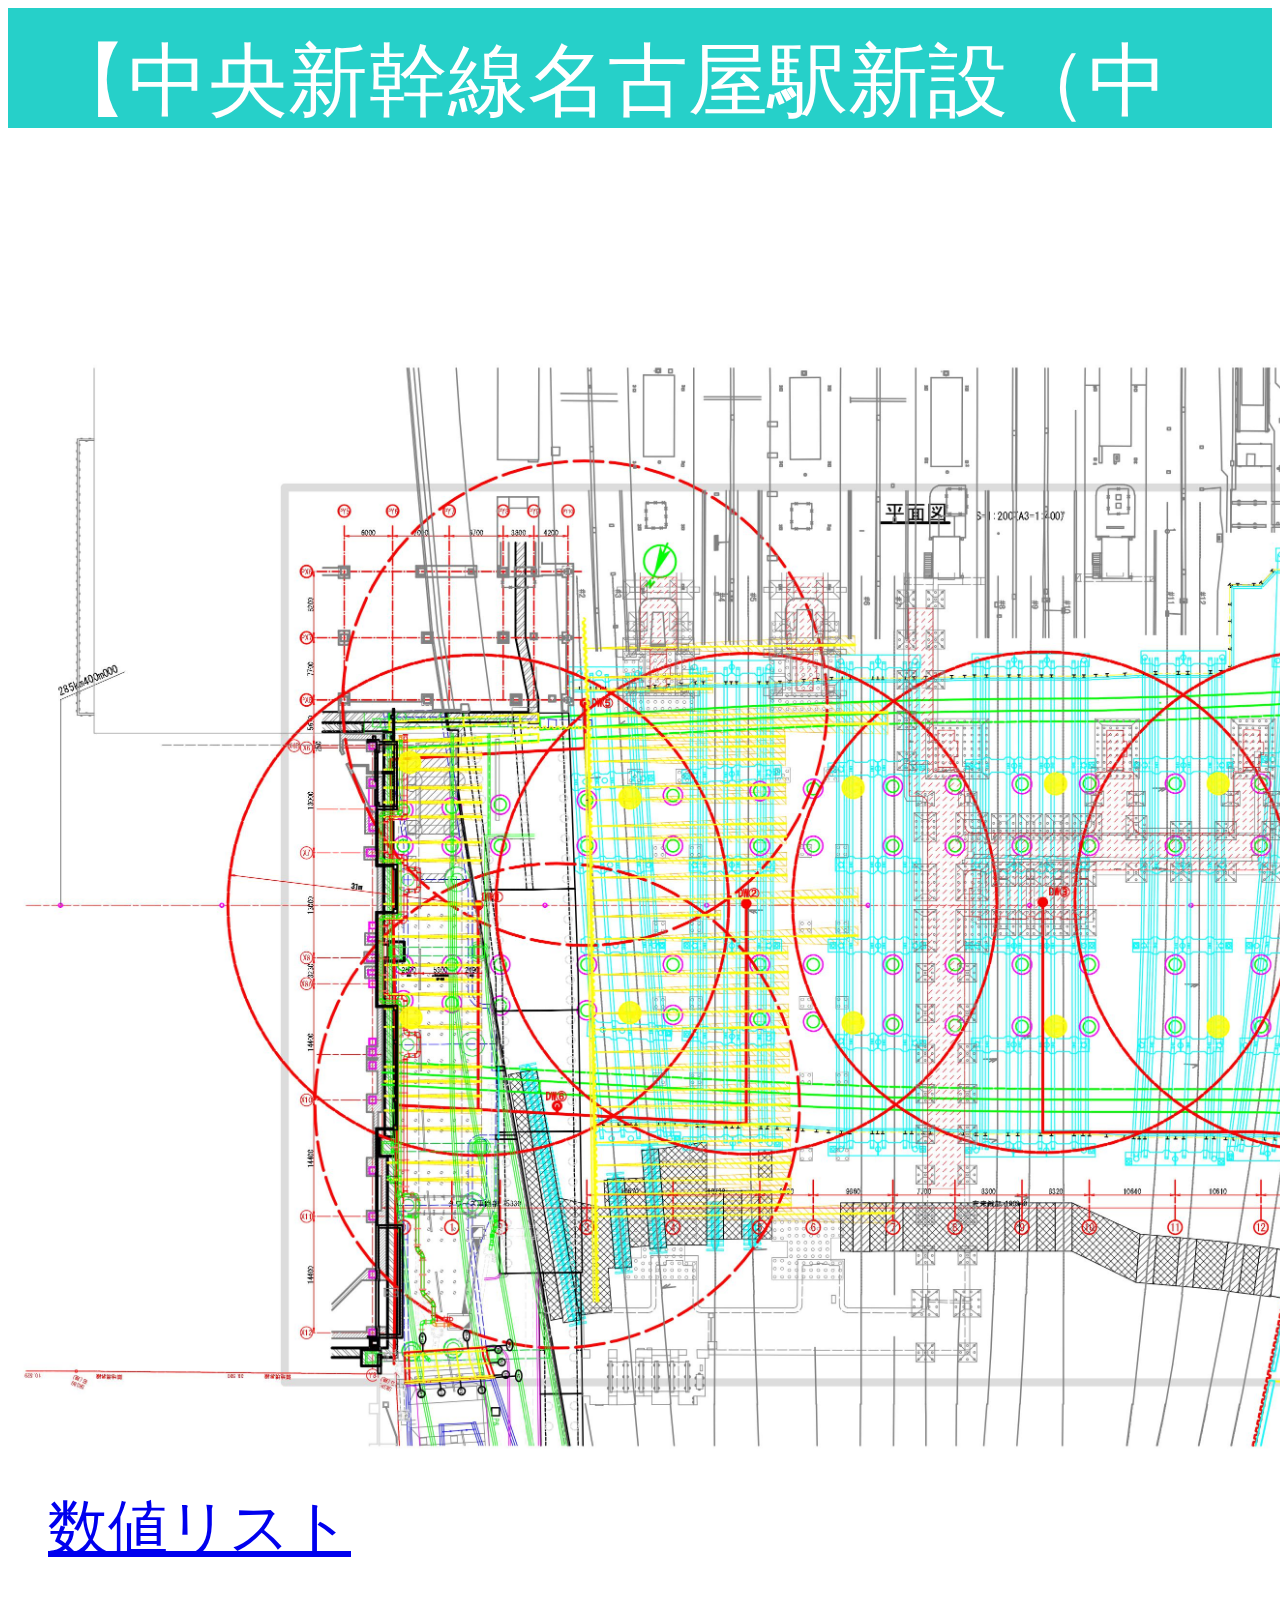
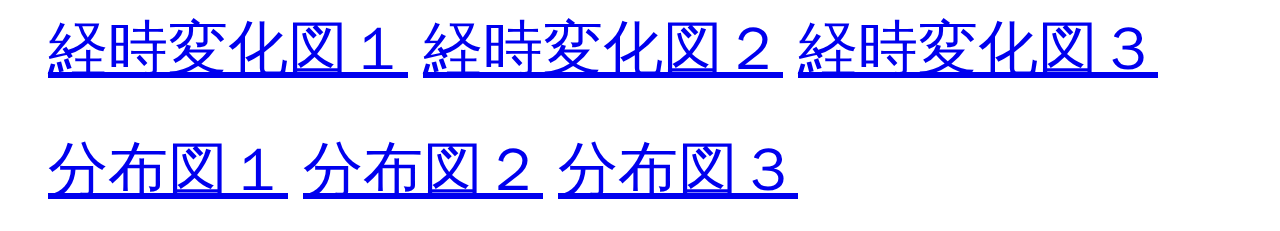
==== index.html @ 4d104124 "Update index.html" ====
<!DOCTYPE html>
<html>
  <head>
    <meta charset="utf-8">
    <title>名古屋駅計測結果閲覧</title>
    <link rel="stylesheet" href="stylesheet.css">
  </head>
  <body>
    <div class="header">
      <div class="header-logo">
        【中央新幹線名古屋駅新設（中央東工区）!】
      </div>
     
      <div class="main">
        <img src="0001.jpg"　width="1500" height="1200">
        <div class="main-tag1">
          <a href="http://127.0.0.1:8887/list.pdf#page=1"view=Fit>数値リスト</a>
        </div>
        <div class="main-tag2">
          <a href="http://127.0.0.1:8887/keiji1.pdf#page=1"view=Fit>経時変化図１</a>
          <a href="http://127.0.0.1:8887/keiji2.pdf#page=1"view=Fit>経時変化図２</a>
          <a href="http://127.0.0.1:8887/keiji3.pdf#page=1"view=Fit>経時変化図３</a>
        </div>
        <div class="main-tag3">
          <a href="http://127.0.0.1:8887/distr1.pdf#page=1"view=Fit>分布図１</a>
          <a href="http://127.0.0.1:8887/distr2.pdf#page=1"view=Fit>分布図２</a>
          <a href="http://127.0.0.1:8887/distr3.pdf#page=1"view=Fit>分布図３</a>
        </div>
      </div>
  </body>
</html>
---- stylesheet.css ----
body {
  font-family: "Avenir Next";
}

li {
  list-style: none;
}

.header {
  background-color: #26d0c9;
  color: #fff;
  height: 120px;
}

.header-logo {
  float: left;
  font-size: 80px;
  padding: 20px 40px;
}

.main-tag1 {
  float: left;
  font-size: 60px;
  padding: 20px 40px;
  color: #0000ff;

}

.main-tag2 {
  float: left;
  font-size: 60px;
  padding: 20px 40px;
  color: #ff0000;
}
.main-tag3 {
  float: left;
  font-size: 60px;
  padding: 20px 40px;
  color: #008000;
}
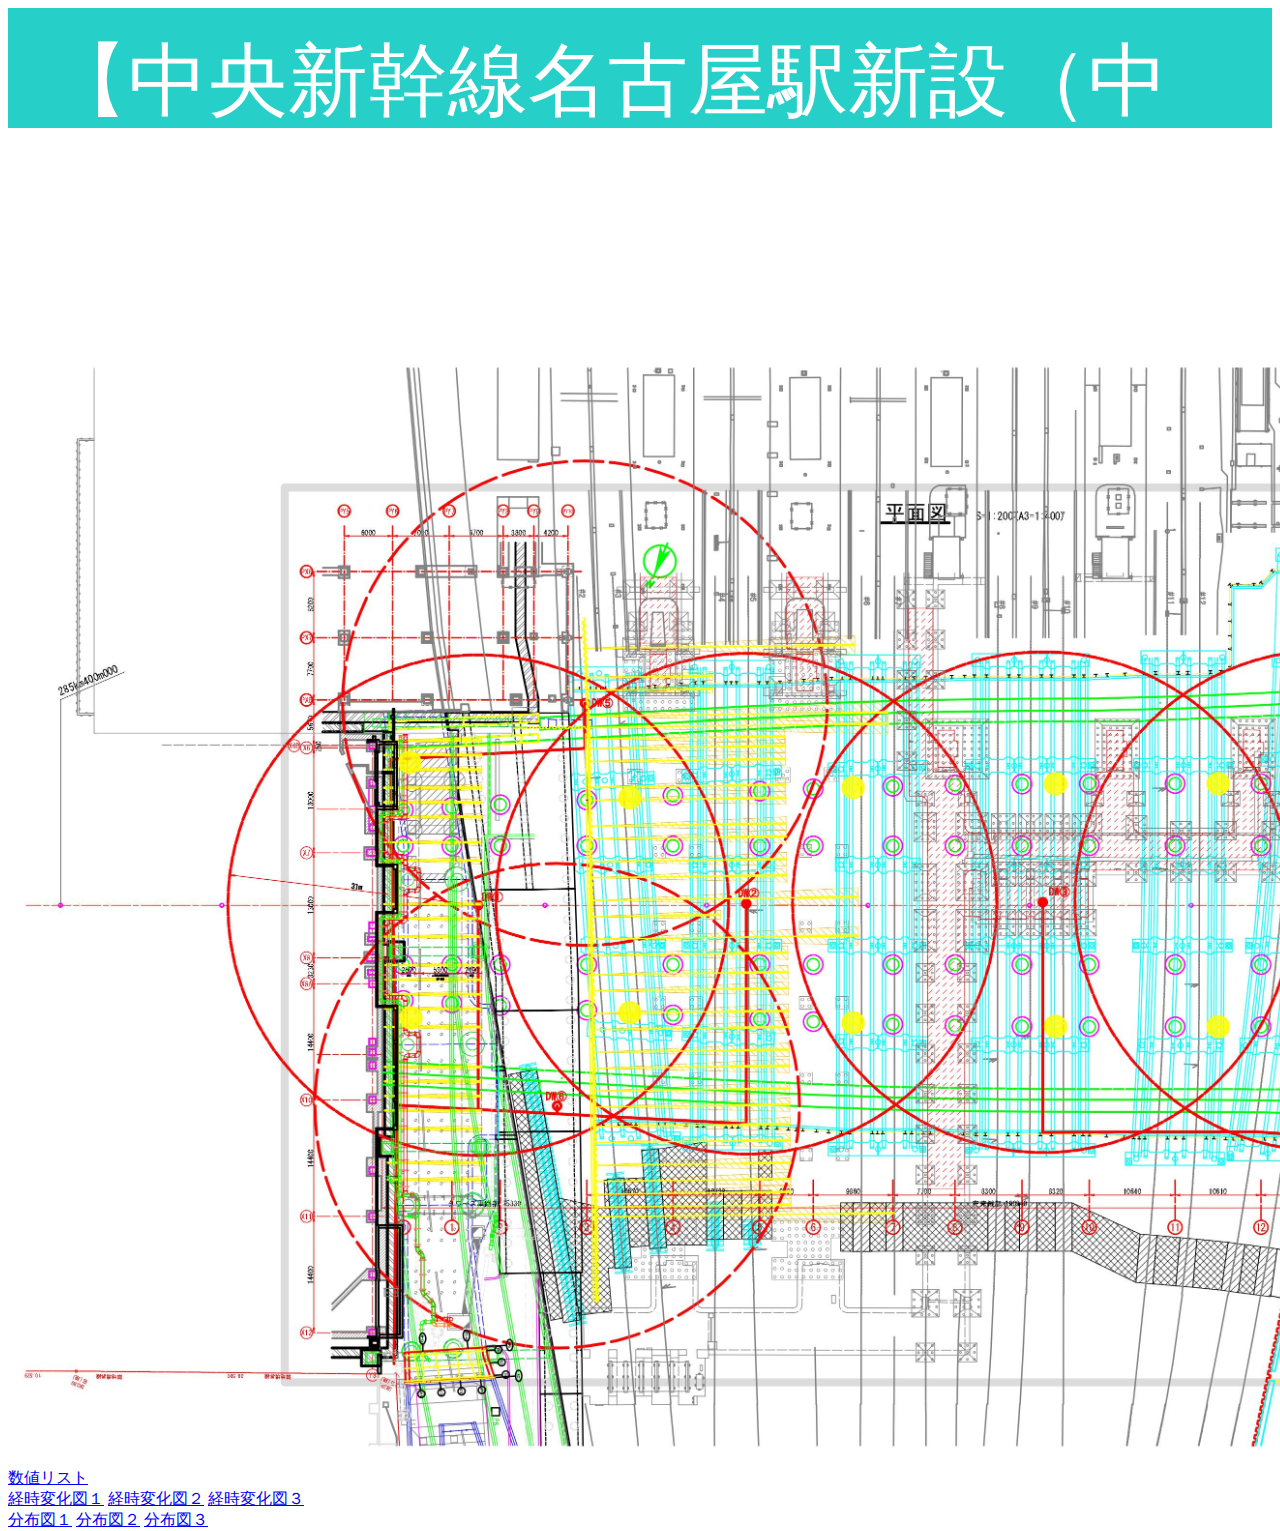
==== commit 35de26e0: "Update index.html" ====
--- a/index.html
+++ b/index.html
@@ -8,7 +8,7 @@
   <body>
     <div class="header">
       <div class="header-logo">
-        【中央新幹線名古屋駅新設（中央東工区）!】
+        【中央新幹線名古屋駅新設（中央東工区）】
       </div>
      
       <div class="main">
--- a/stylesheet.css
+++ b/stylesheet.css
@@ -18,23 +18,3 @@
   padding: 20px 40px;
 }
 
-.main-tag1 {
-  float: left;
-  font-size: 60px;
-  padding: 20px 40px;
-  color: #0000ff;
-
-}
-
-.main-tag2 {
-  float: left;
-  font-size: 60px;
-  padding: 20px 40px;
-  color: #ff0000;
-}
-.main-tag3 {
-  float: left;
-  font-size: 60px;
-  padding: 20px 40px;
-  color: #008000;
-}
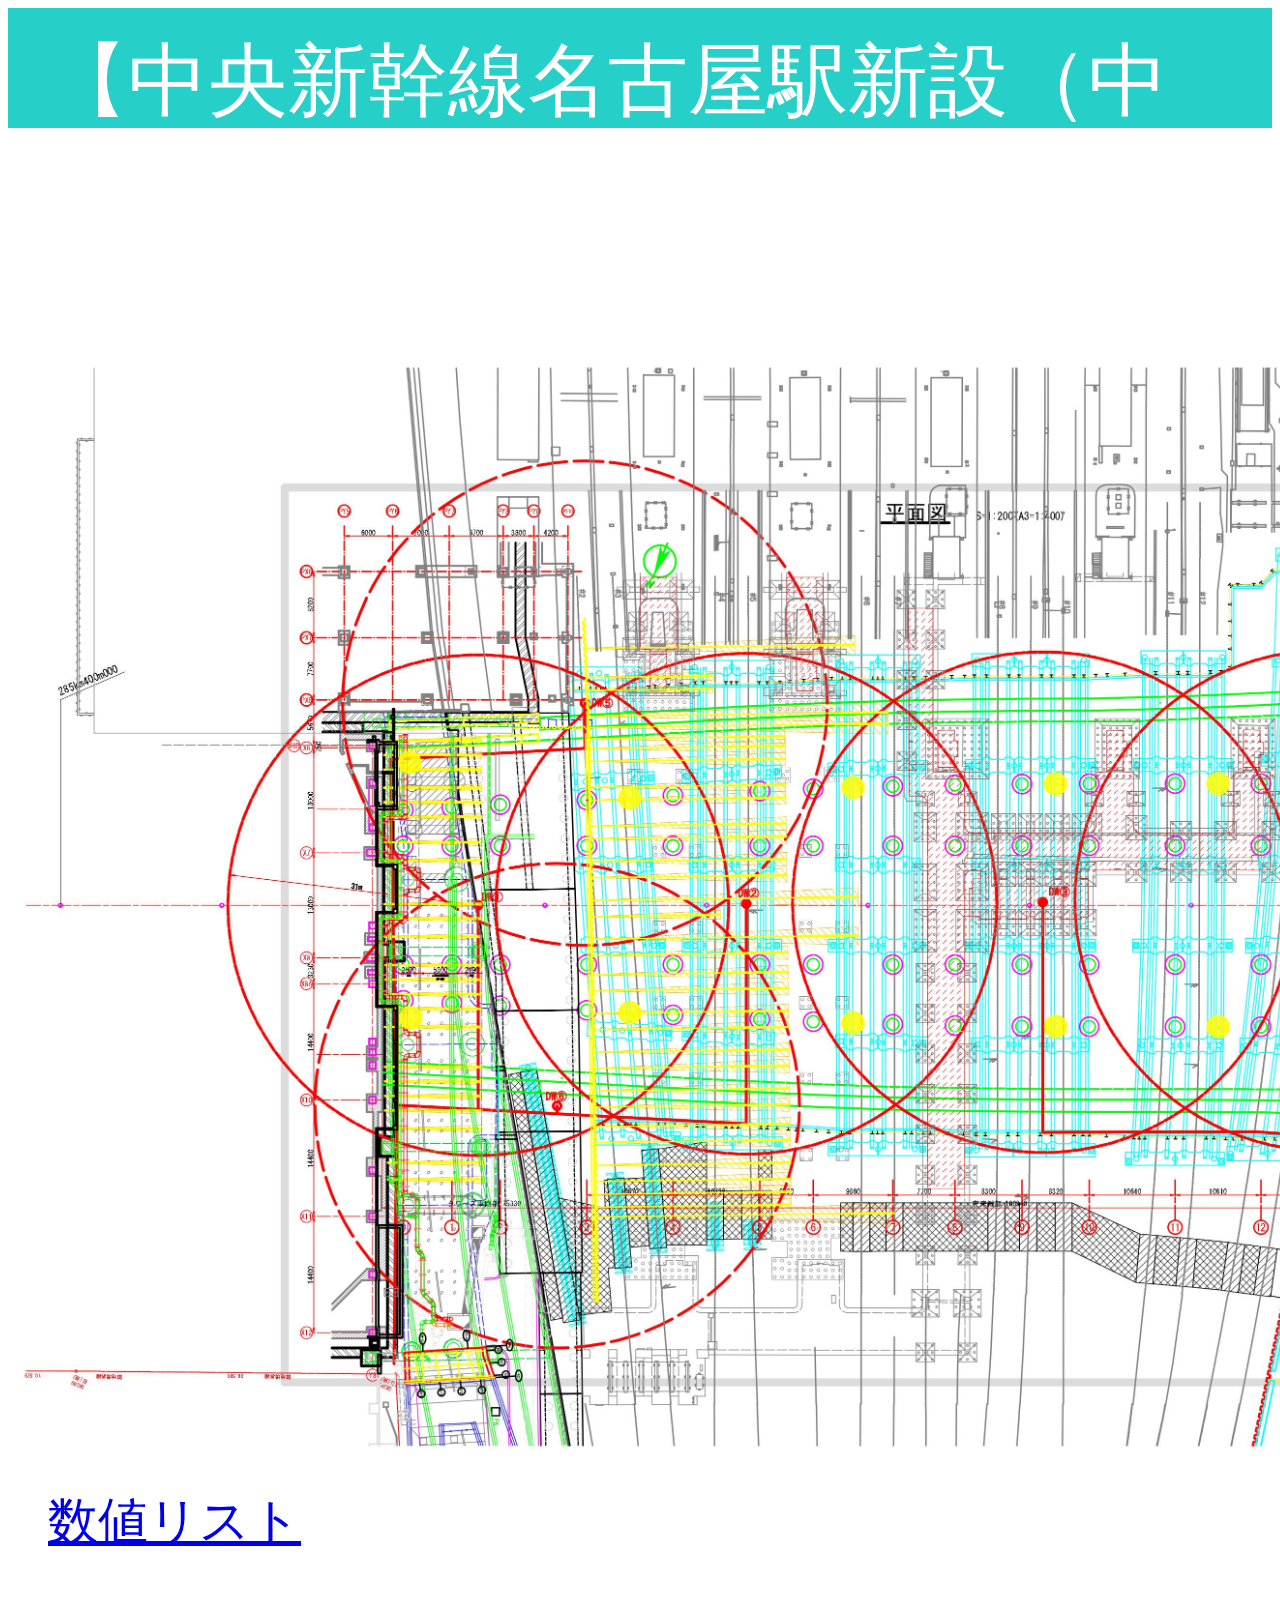
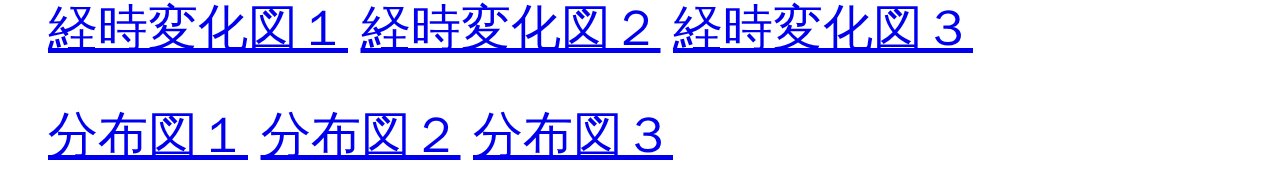
==== commit 508e3105: "Update index.html" ====
--- a/index.html
+++ b/index.html
@@ -14,17 +14,17 @@
       <div class="main">
         <img src="0001.jpg"　width="1500" height="1200">
         <div class="main-tag1">
-          <a href="http://127.0.0.1:8887/list.pdf#page=1"view=Fit>数値リスト</a>
+          <a href="http://127.0.0.1:8887/public/site/list.pdf#page=1"view=Fit>数値リスト</a>
         </div>
         <div class="main-tag2">
-          <a href="http://127.0.0.1:8887/keiji1.pdf#page=1"view=Fit>経時変化図１</a>
-          <a href="http://127.0.0.1:8887/keiji2.pdf#page=1"view=Fit>経時変化図２</a>
-          <a href="http://127.0.0.1:8887/keiji3.pdf#page=1"view=Fit>経時変化図３</a>
+          <a href="http://127.0.0.1:8887/public/site/keiji1.pdf#page=1"view=Fit>経時変化図１</a>
+          <a href="http://127.0.0.1:8887/public/site/keiji2.pdf#page=1"view=Fit>経時変化図２</a>
+          <a href="http://127.0.0.1:8887/public/site/keiji3.pdf#page=1"view=Fit>経時変化図３</a>
         </div>
         <div class="main-tag3">
-          <a href="http://127.0.0.1:8887/distr1.pdf#page=1"view=Fit>分布図１</a>
-          <a href="http://127.0.0.1:8887/distr2.pdf#page=1"view=Fit>分布図２</a>
-          <a href="http://127.0.0.1:8887/distr3.pdf#page=1"view=Fit>分布図３</a>
+          <a href="http://127.0.0.1:8887/public/site/distr1.pdf#page=1"view=Fit>分布図１</a>
+          <a href="http://127.0.0.1:8887/public/site/distr2.pdf#page=1"view=Fit>分布図２</a>
+          <a href="http://127.0.0.1:8887/public/site/distr3.pdf#page=1"view=Fit>分布図３</a>
         </div>
       </div>
   </body>
--- a/stylesheet.css
+++ b/stylesheet.css
@@ -1,9 +1,5 @@
 body {
   font-family: "Avenir Next";
-}
-
-li {
-  list-style: none;
 }
 
 .header {
@@ -18,3 +14,21 @@
   padding: 20px 40px;
 }
 
+.main-tag1 {
+  float : left;
+  font-size: 50px;
+  color: #0000FF;
+  padding: 20px 40px
+}
+.main-tag2 {
+  float : left;
+  font-size: 50px;
+  color: #FF0000;
+  padding: 20px 40px
+}
+.main-tag3 {
+  float : left;
+  font-size: 50px;
+  color: #00FF00;
+  padding: 20px 40px
+}
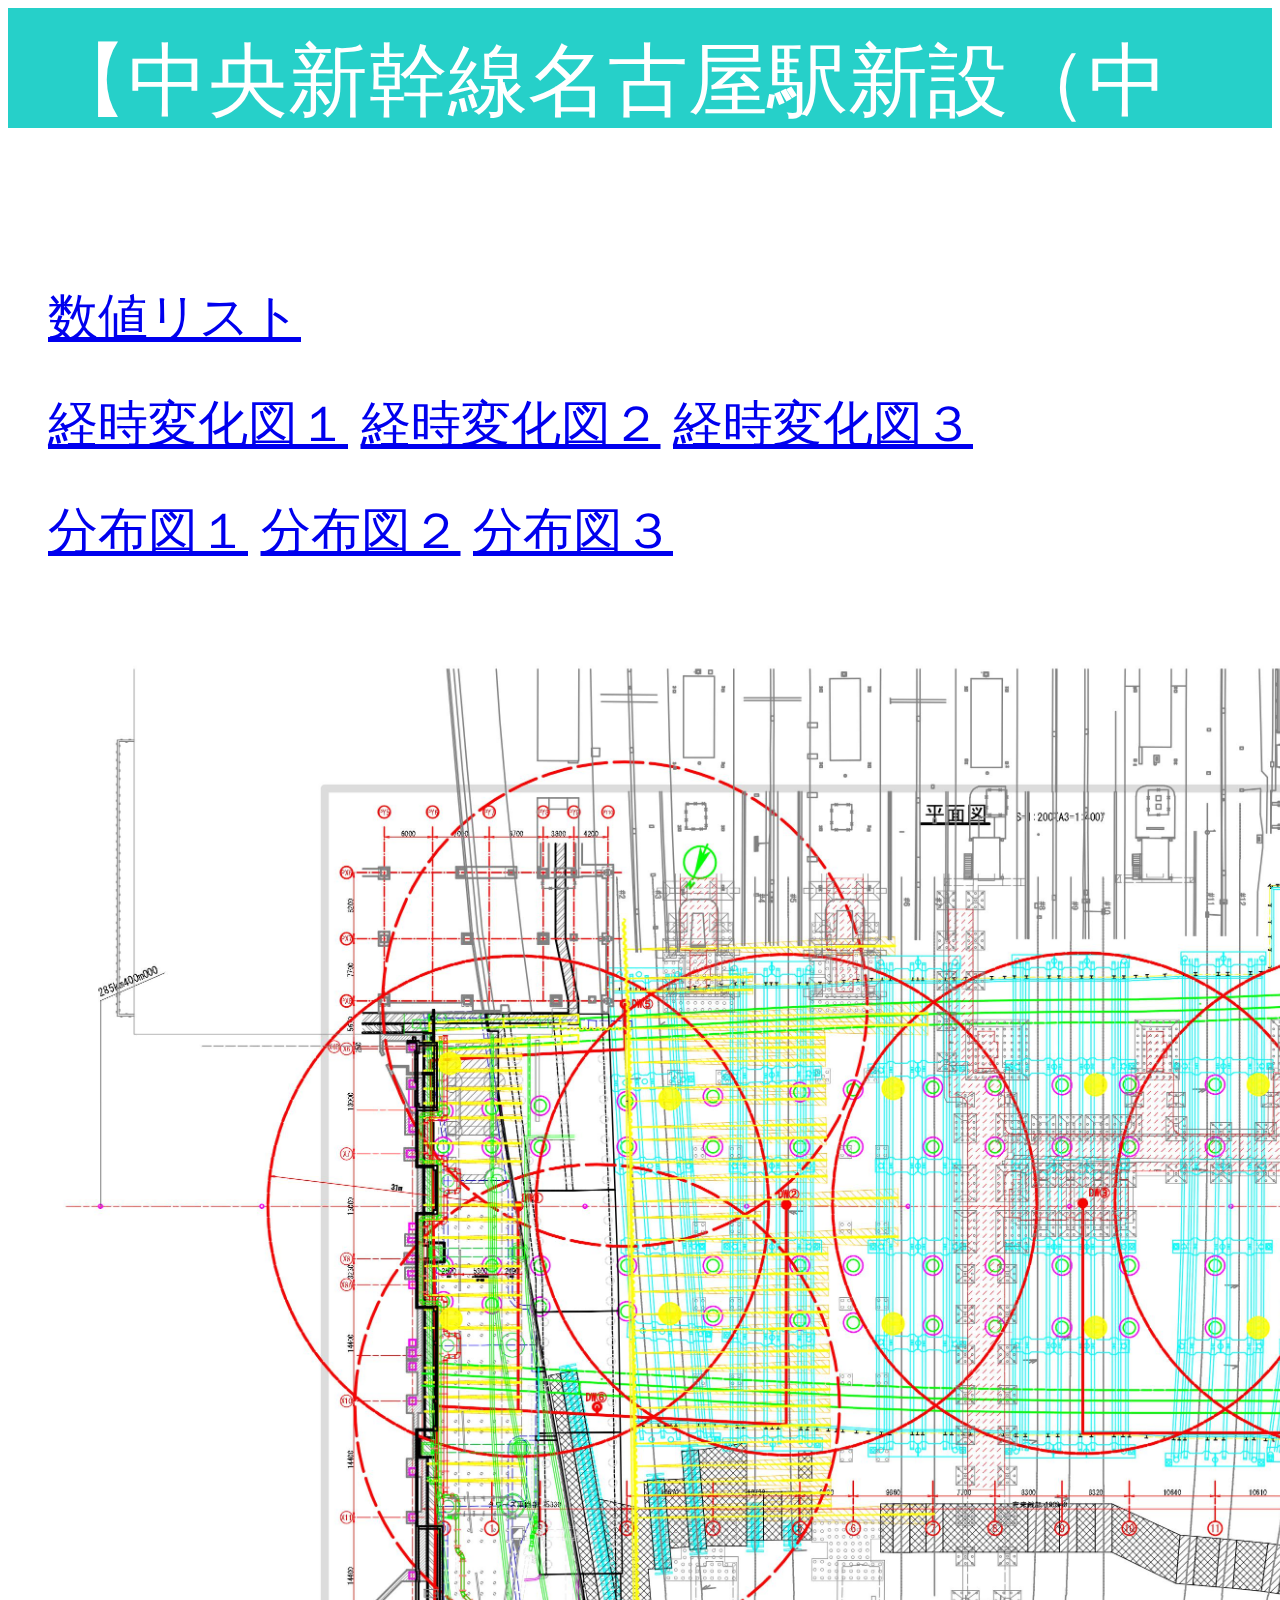
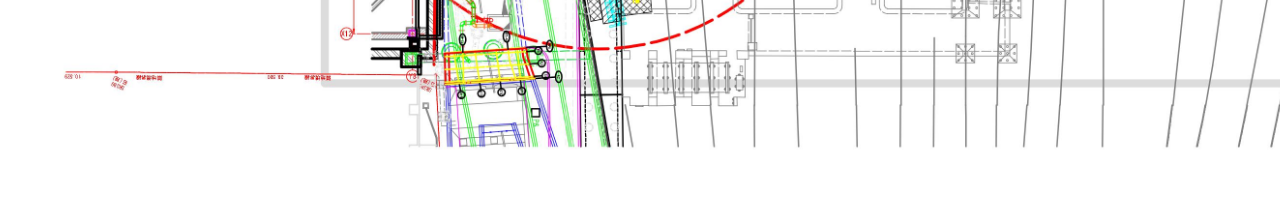
==== commit 550f58fb: "Update index.html" ====
--- a/index.html
+++ b/index.html
@@ -12,19 +12,20 @@
       </div>
      
       <div class="main">
-        <img src="0001.jpg"　width="1500" height="1200">
+       >
         <div class="main-tag1">
-          <a href="http://127.0.0.1:8887/public/site/list.pdf#page=1"view=Fit>数値リスト</a>
+          <a href="http://127.0.0.1:8887/list.pdf#page=1"view=Fit>数値リスト</a>
         </div>
         <div class="main-tag2">
-          <a href="http://127.0.0.1:8887/public/site/keiji1.pdf#page=1"view=Fit>経時変化図１</a>
-          <a href="http://127.0.0.1:8887/public/site/keiji2.pdf#page=1"view=Fit>経時変化図２</a>
-          <a href="http://127.0.0.1:8887/public/site/keiji3.pdf#page=1"view=Fit>経時変化図３</a>
+          <a href="keiji1.pdf#page=1"view=Fit>経時変化図１</a>
+          <a href="keiji2.pdf#page=1"view=Fit>経時変化図２</a>
+          <a href="keiji3.pdf#page=1"view=Fit>経時変化図３</a>
         </div>
         <div class="main-tag3">
-          <a href="http://127.0.0.1:8887/public/site/distr1.pdf#page=1"view=Fit>分布図１</a>
-          <a href="http://127.0.0.1:8887/public/site/distr2.pdf#page=1"view=Fit>分布図２</a>
-          <a href="http://127.0.0.1:8887/public/site/distr3.pdf#page=1"view=Fit>分布図３</a>
+          <a href="http://127.0.0.1:8887/distr1.pdf#page=1"view=Fit>分布図１</a>
+          <a href="http://127.0.0.1:8887/distr2.pdf#page=1"view=Fit>分布図２</a>
+          <a href="http://127.0.0.1:8887/distr3.pdf#page=1"view=Fit>分布図３</a>
+ <img src="0001.jpg"　width="1500" height="1200"       
         </div>
       </div>
   </body>
